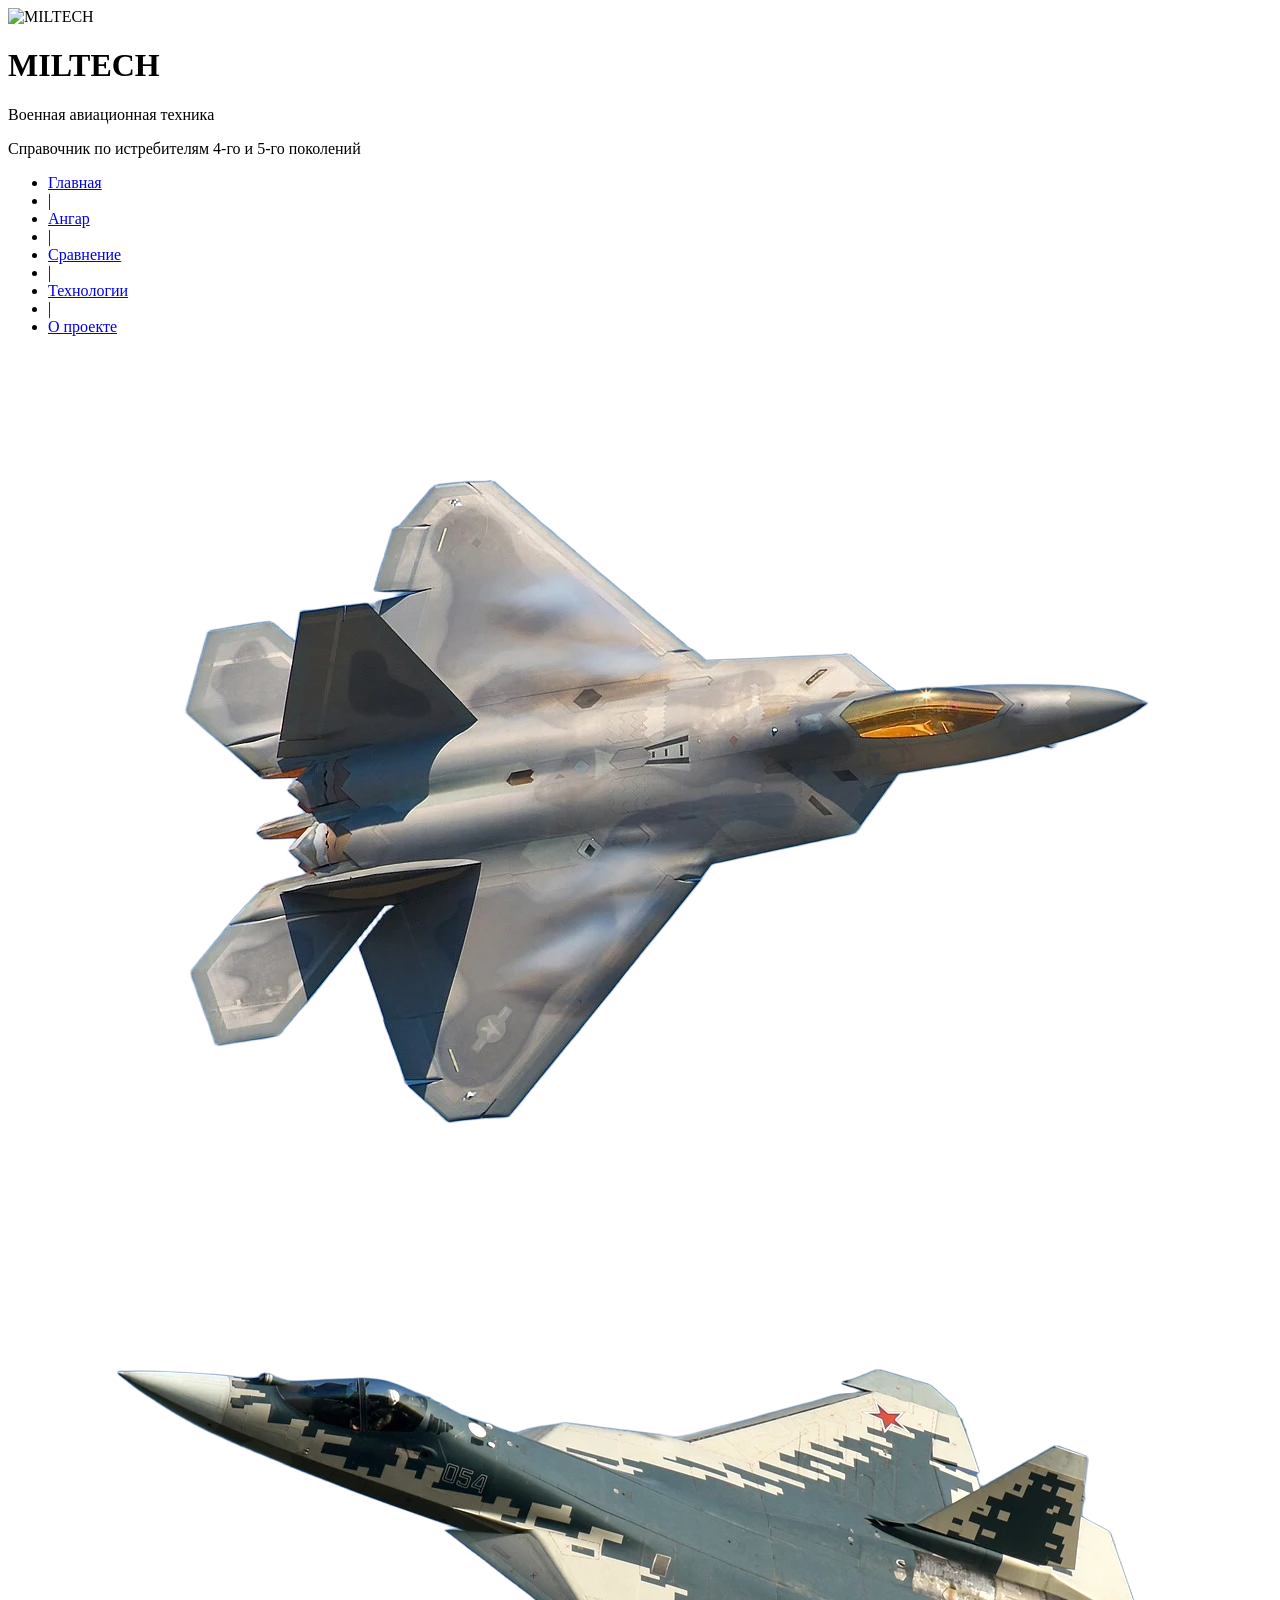
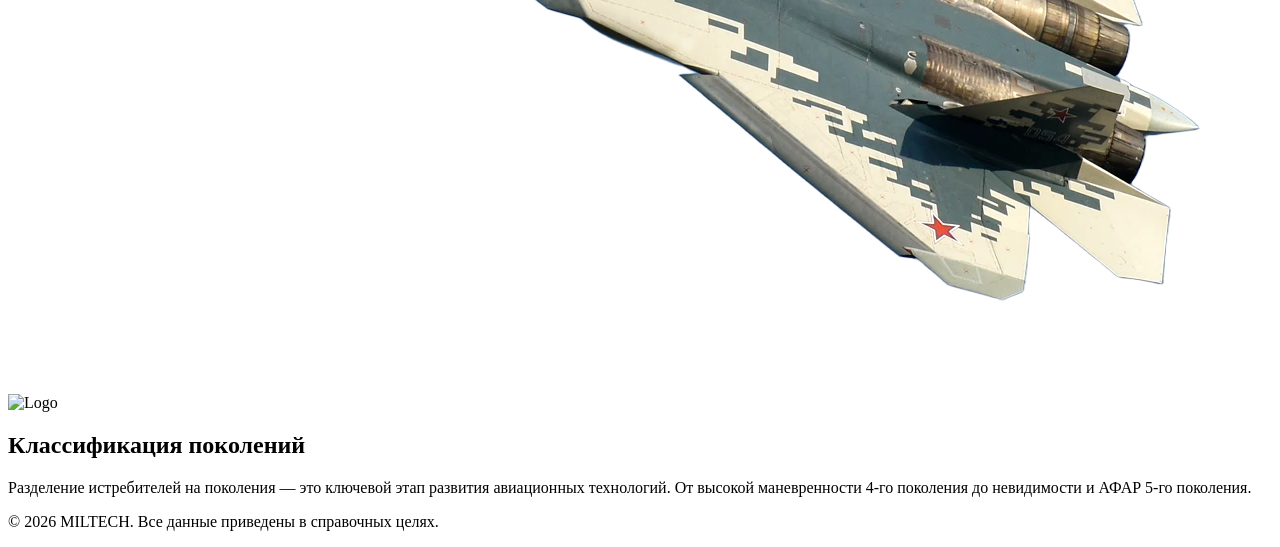
==== index.html @ 60c4d4a7 "Add files via upload" ====
<!DOCTYPE html>
<html lang="ru">
<head>
    <meta charset="UTF-8">
    <meta name="viewport" content="width=device-width, initial-scale=1.0">
    <title>MILTECH — Авиация 5 Поколения</title>
    <script src="https://cdn.tailwindcss.com"></script>
</head>
<body class="bg-[#0b0e11] text-white font-sans selection:bg-blue-500/30">

    <div class="max-w-6xl mx-auto px-4 py-8 border-x border-gray-800 min-h-screen">
        
        <header class="border-b-2 border-blue-600 pb-6 mb-8">
            <div class="flex items-center gap-6 mb-4">
                <img src="img/logo.png" alt="MILTECH" class="h-20 w-auto">
                <div>
                    <h1 class="text-4xl font-bold uppercase tracking-tighter">MILTECH</h1>
                    <p class="text-xl text-blue-400">Военная авиационная техника</p>
                </div>
            </div>
            <p class="text-gray-400 italic border-l-4 border-blue-600 pl-4">
                Справочник по истребителям 4-го и 5-го поколений
            </p>
        </header>

         <nav class="mb-12 py-3 border-y border-gray-800 bg-gray-900/50 text-gray-300">
    <ul class="flex flex-wrap gap-x-6 gap-y-2 justify-center text-lg font-medium">
        <li><a href="index.html" class="text-blue-500 underline">Главная</a></li>
        <li class="text-gray-700">|</li>
        <li><a href="catalog.html" class="hover:text-blue-400 transition-colors">Ангар</a></li>
        <li class="text-gray-700">|</li>
        <li><a href="compare.html" class="hover:text-blue-400 transition-colors">Сравнение</a></li>
        <li class="text-gray-700">|</li>
        <li><a href="tech.html" class="hover:text-blue-400 transition-colors">Технологии</a></li>
        <li class="text-gray-700">|</li>
        <li><a href="about.html" class="hover:text-blue-400 transition-colors">О проекте</a></li>
    </ul>
</nav>

        <main>
            <section class="flex flex-col items-center justify-center py-12 mb-12">
                <div class="flex items-center justify-center gap-4 mb-8">
                    <img src="img/F-22.png" alt="F-22" class="h-48 transition-transform hover:scale-110 duration-500">
                    <img src="img/logo.png" alt="Logo" class="h-32 opacity-50">
                    <img src="img/SU-57.png" alt="SU-57" class="h-48 transition-transform hover:scale-110 duration-500">
                </div>
                <h2 class="text-3xl font-bold mb-4">Классификация поколений</h2>
                <p class="text-gray-400 max-w-2xl text-center leading-relaxed">
                    Разделение истребителей на поколения — это ключевой этап развития авиационных технологий. 
                    От высокой маневренности 4-го поколения до невидимости и АФАР 5-го поколения.
                </p>
            </section>
        </main>

        <footer class="border-t border-gray-800 mt-20 pt-6 text-center text-sm text-gray-500">
            <p>© 2026 MILTECH. Все данные приведены в справочных целях.</p>
        </footer>
    </div>

</body>
</html>
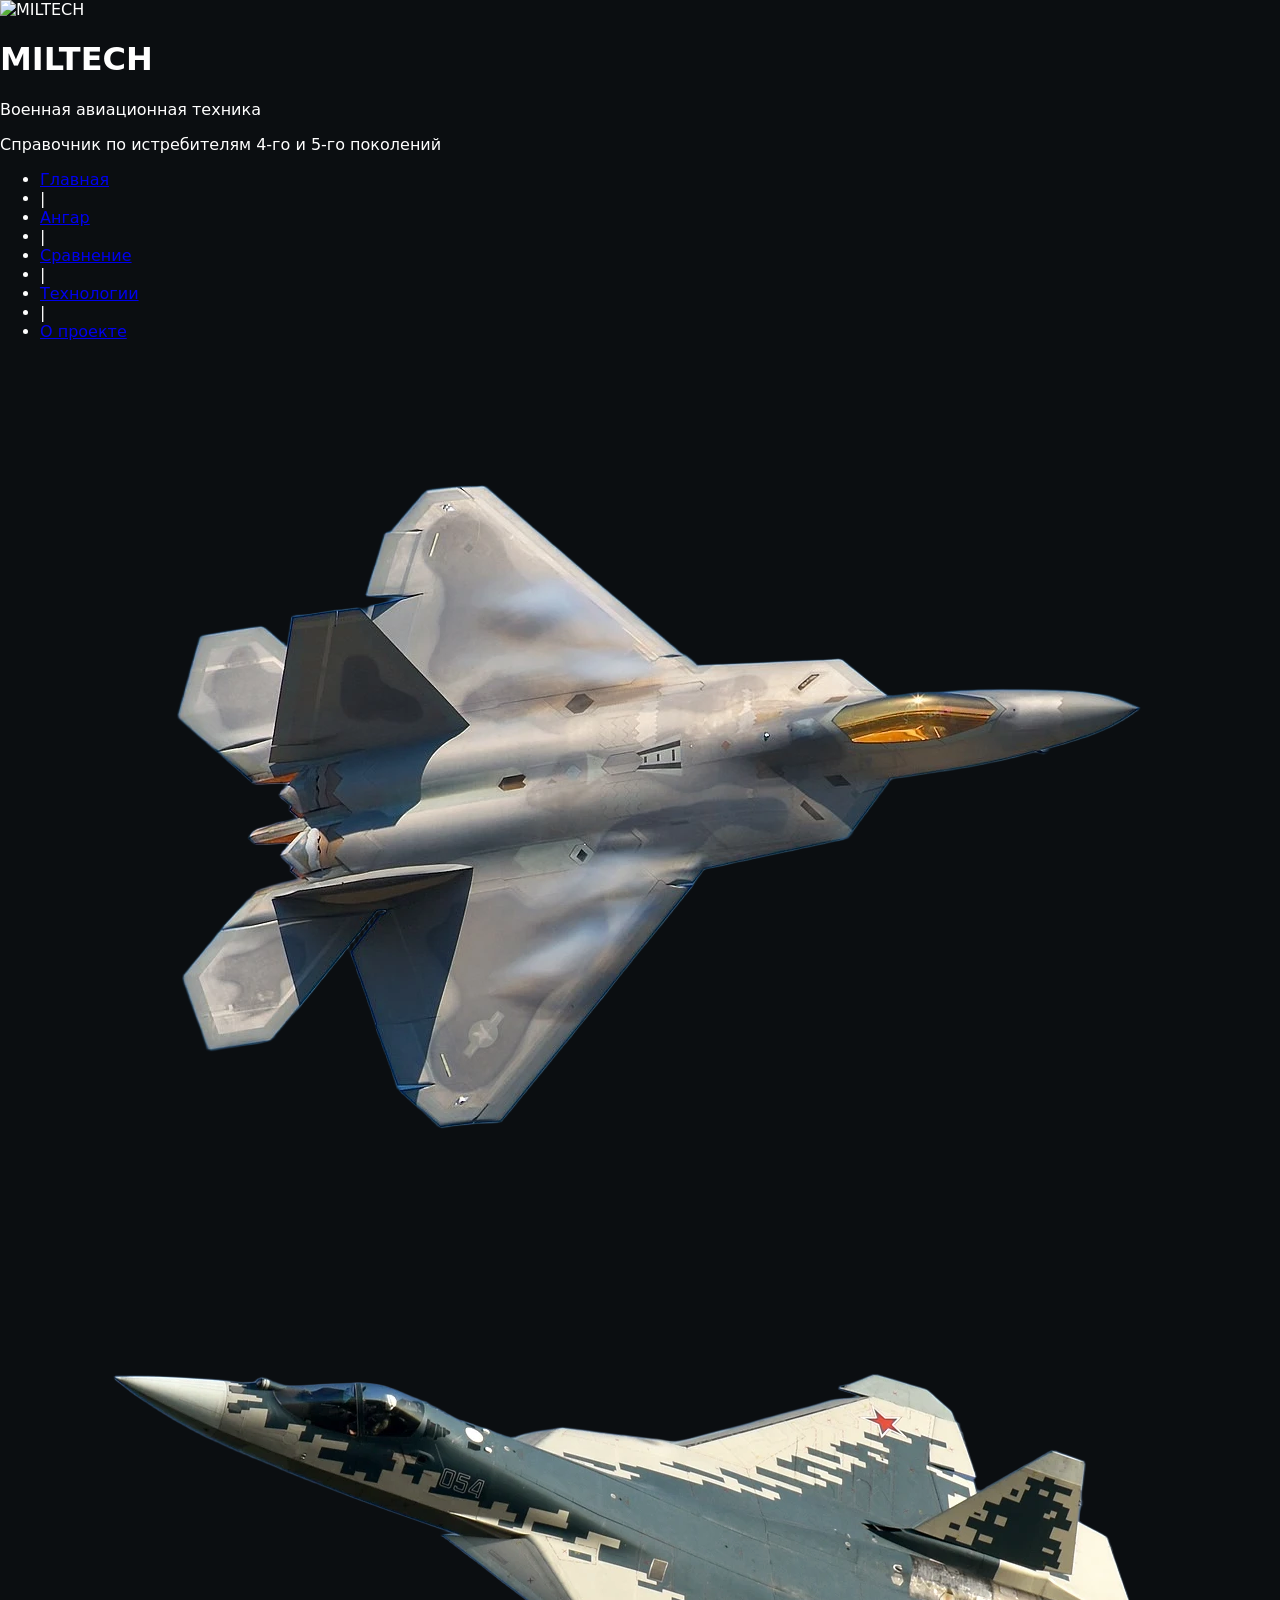
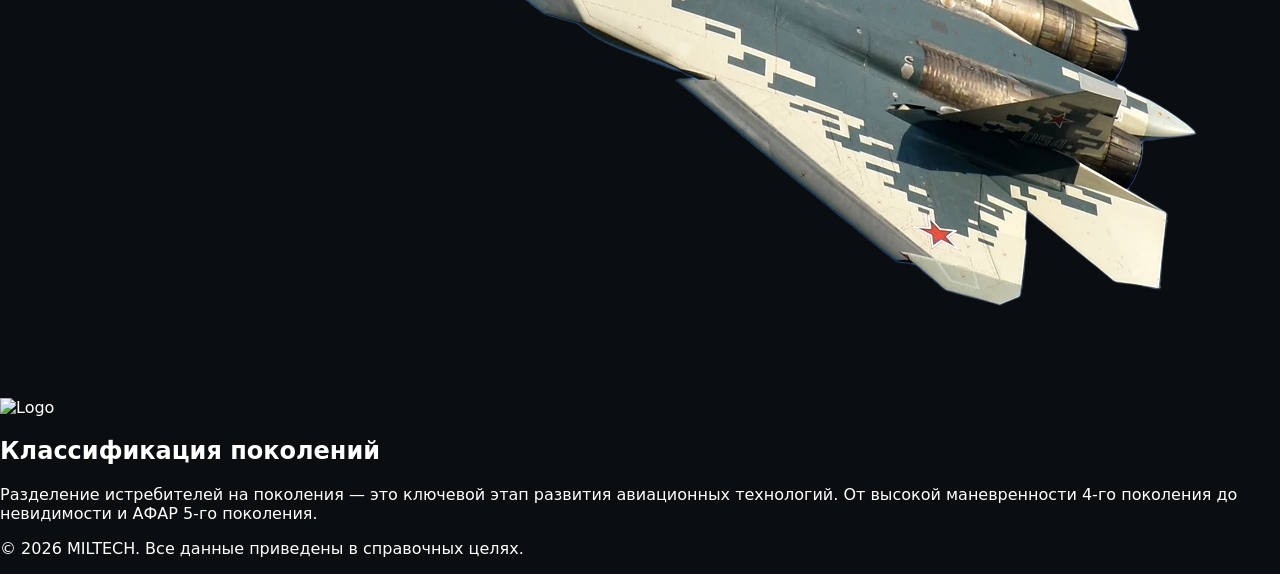
==== commit 947b59f0: "Add files via upload" ====
--- a/index.html
+++ b/index.html
@@ -5,6 +5,7 @@
     <meta name="viewport" content="width=device-width, initial-scale=1.0">
     <title>MILTECH — Авиация 5 Поколения</title>
     <script src="https://cdn.tailwindcss.com"></script>
+    <link rel="stylesheet" href="css/style.css">
 </head>
 <body class="bg-[#0b0e11] text-white font-sans selection:bg-blue-500/30">
 
--- a/css/style.css
+++ b/css/style.css
@@ -0,0 +1,31 @@
+/* Общие стили для всего проекта MILTECH */
+body {
+    background-color: #0b0e11; /*темно-синий  */
+    color: #ffffff;
+    font-family: ui-sans-serif, system-ui, -apple-system, sans-serif;
+    margin: 0;
+    padding: 0;
+}
+
+/* стили для навигации */
+nav a {
+    transition: color 0.3s ease;
+}
+
+/* стили для таблиц */
+table {
+    border-collapse: collapse;
+    width: 100%;
+}
+
+
+::-webkit-scrollbar {
+    width: 10px;
+}
+::-webkit-scrollbar-track {
+    background: #0b0e11;
+}
+::-webkit-scrollbar-thumb {
+    background: #1e40af; /* синий цвет */
+    border-radius: 5px;
+}
